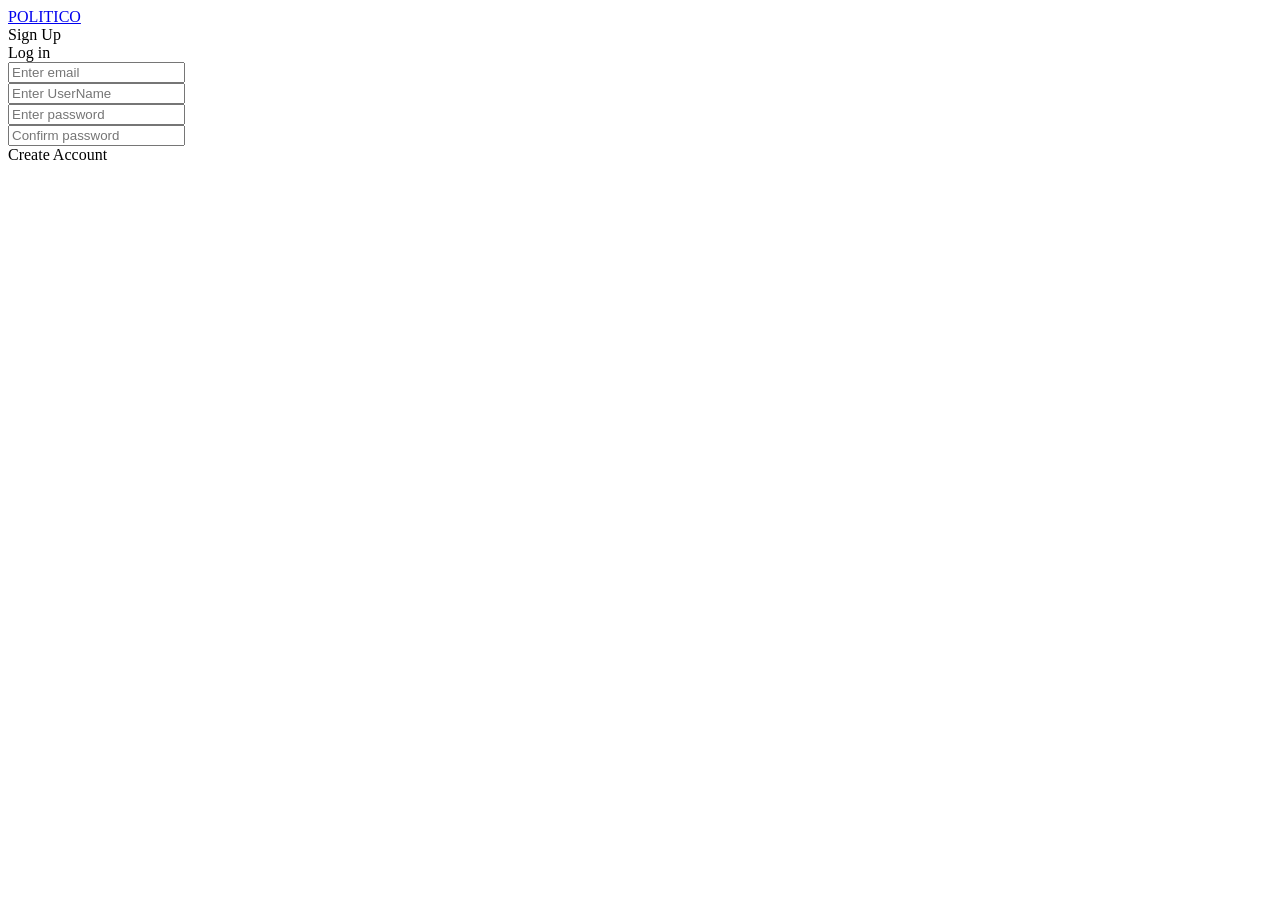
==== index.html @ 3e6734e0 "[#163531727] Added metadata" ====
<!DOCTYPE html>
<html lang="en">
<head>
    <meta charset="UTF-8">
    <meta name="viewport" content="width=device-width, initial-scale=1.0">
    <meta http-equiv="X-UA-Compatible" content="ie=edge">
    <title>Document</title>
    <link rel="stylesheet" href="./css/style.css">
    <script src="https://ajax.googleapis.com/ajax/libs/jquery/3.3.1/jquery.min.js"></script>
    <script>
    $(document).ready(function(){
        $(".login-form").hide();
        $(".login").css("background","none");
        
        $(".login").click(function(){
            $(".signup-form").hide();
            $(".login-form").show(); 
            $(".signup").css("background","none");
            $(".login").css("background","black");
        }
        );
        $(".signup").click(function(){
            $(".signup-form").show();
            $(".login-form").hide(); 
            $(".signup").css("background","black");
            $(".login").css("background","none");
        }
        );

    })</script>
</head>
<header>
    <div class= "wrapper">
            <div class="nav-bar">
                <div class="left-nav-bar">
                    <a href="#">POLITICO</a>
                </div>
                
     
            </div>
        </div> </header>
<body>
    <div class="container">
        <div class="signup"> Sign Up</div>
        <div class="login">Log in</div>

        <div class="signup-form">
            <input type="text" placeholder="Enter email" class="input"><br>
            <input type="text" placeholder="Enter UserName" class="input"><br>
            <input type="password" placeholder="Enter password" class="input"><br>
            <input type="password" placeholder="Confirm password" class="input"><br>
            <div class="button">Create Account</div>
        </div>

        <div class="login-form">
            <input type="text" class ="input" placeholder="Enter email or UserName" ><br>
            <input type="password" class="input" placeholder="password" ><br>
            <div class="button">Log-in</div>
            <span><a href="resetpassword.html">I Forgot my password</a></span>
        </div>
    </div>
</body>
</html>
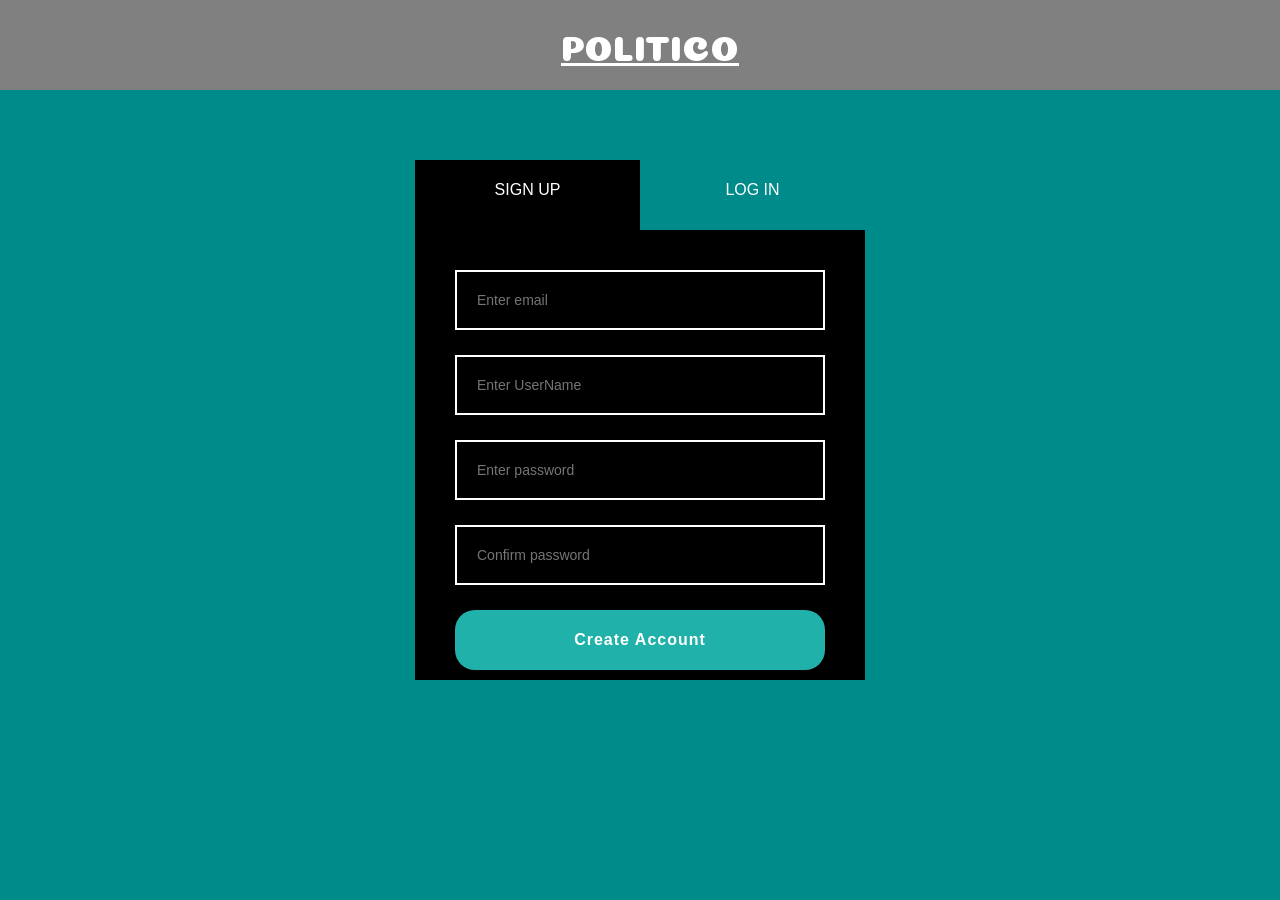
==== commit a5dc3eb0: "[#163531727] changed background color" ====
--- a/index.html
+++ b/index.html
@@ -56,7 +56,7 @@
             <input type="text" class ="input" placeholder="Enter email or UserName" ><br>
             <input type="password" class="input" placeholder="password" ><br>
             <div class="button">Log-in</div>
-            <span><a href="resetpassword.html">I Forgot my password</a></span>
+            <span><a href="resetpassword.html"></a>Forgot my password</a></span>
         </div>
     </div>
 </body>
--- a/css/style.css
+++ b/css/style.css
@@ -0,0 +1,128 @@
+@import url('https://fonts.googleapis.com/css?family=Coiny');
+*{
+    margin: 0;
+    padding: 0;
+    user-select: none;
+}
+body{
+    background-color: darkcyan;
+    font-family: sans-serif;
+    list-style: none;
+    text-decoration: none;
+
+}
+/* header{
+    background-color: grey ;
+    color: antiquewhite;
+    padding-top: 30px;
+    min-height: 50px;
+    
+} */
+.container{
+    width: 450px;
+    margin: 70px auto;
+
+}
+.signup,
+.login {
+    width:50%;
+    background-color: black;
+    height: 70px;
+    float: left;
+    text-align: center;
+    line-height: 60px;
+    text-transform: uppercase;
+    cursor: pointer;
+    color: white;
+}
+.login-form,
+.signup-form{
+    background-color:black;
+    box-sizing: border-box;
+    padding:40px;
+    clear: both;
+    height: 450px;
+    width: 100%;
+}
+.input{
+    box-sizing: border-box;
+    width: 100%;
+    padding: 20px;
+    margin-bottom: 25px;
+    border:2px solid white;
+    background:transparent;
+    color:white;
+    font-size: 14px;
+    outline:none;
+    transition: all 0.5s ease;
+
+}
+input:focus{
+    border: 2px solid lightseagreen;
+}
+.button{
+    width: 100%;
+    background-color:lightseagreen;
+    height: 60px;
+    line-height: 60px;
+    text-align: center;
+    font-weight: bold;
+    color: white;
+    letter-spacing: 1px;
+    cursor: pointer;
+    margin-bottom: 30px;
+    border-radius: 20px;
+}
+span a{
+    text-decoration: none;
+    color: white;
+}
+.wrapper{
+    width: 100%
+}
+.bugger{
+    display: none;
+}
+.nav-bar{
+    width: 100%;
+    height: 70px;
+    padding: 10px;
+    display: flex;
+    justify-content: space-around;
+    align-items: center;
+    position: relative;
+    background-color: grey;
+}
+.nav-bar .left-nav-bar a{
+font-family: 'Coiny', cursive;
+font-size: 35px;
+color:white;
+}
+.nav-bar .right-nav-bar ul li{
+display: inline-block;
+width: 120px;
+text-align: center;
+}
+.nav-bar .right-nav-bar ul a{
+    color: white;
+    text-transform: uppercase;
+    font-size: 14px;
+    font-weight: bold;
+    transition: all 0.5s ease;
+
+
+}
+.nav-bar a:hover {
+    background-color:lightseagreen;
+    color: black;
+  
+}
+/* .content{
+    position:absolute;
+    width: 40%;
+    top:30%;
+    left:50%;
+    height:18em;
+    transform:translateX(-50%) translateY(-50%);
+    color:#0E103D;
+} */
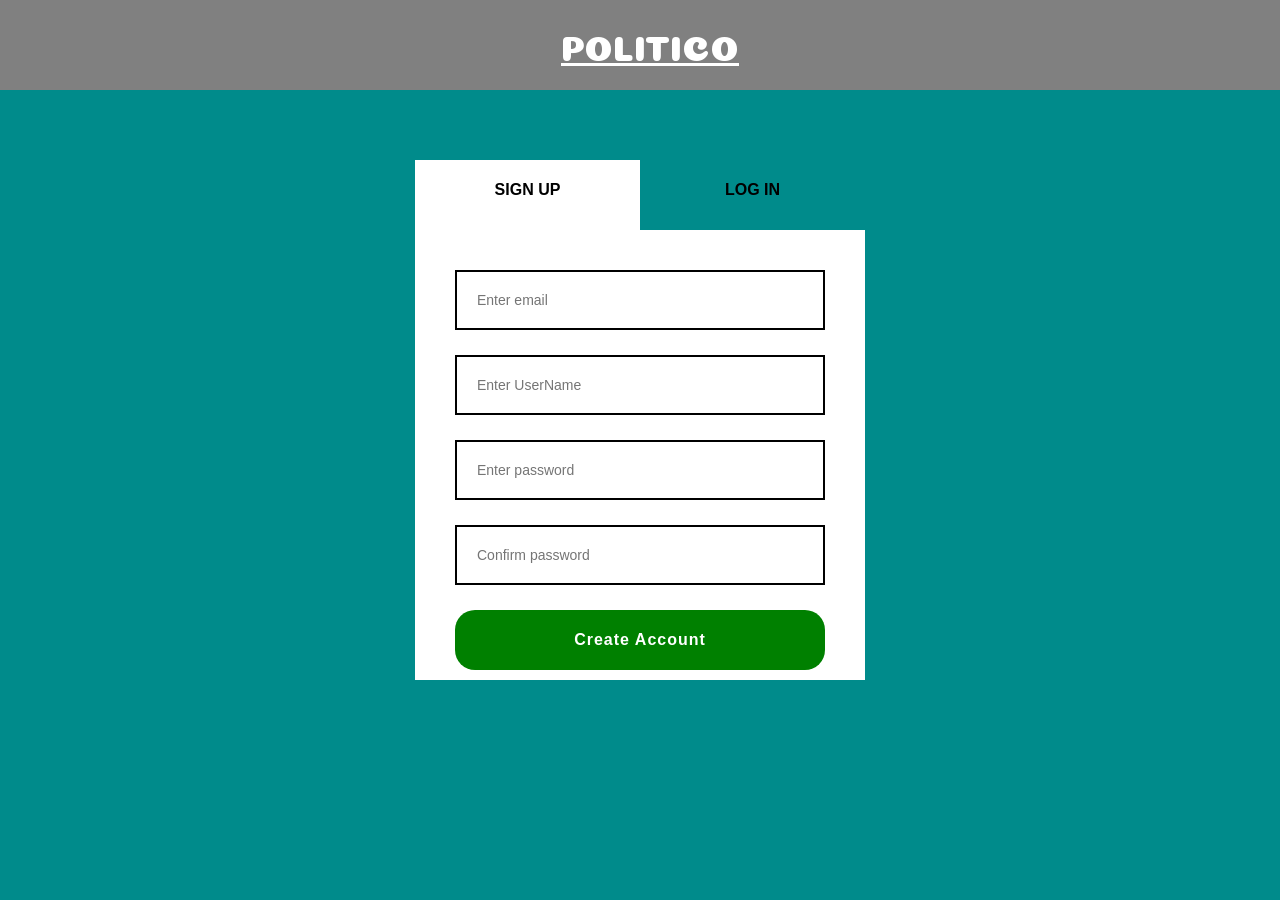
==== commit c2410193: "made changes to improve quality of Log-in Page" ====
--- a/index.html
+++ b/index.html
@@ -4,7 +4,7 @@
     <meta charset="UTF-8">
     <meta name="viewport" content="width=device-width, initial-scale=1.0">
     <meta http-equiv="X-UA-Compatible" content="ie=edge">
-    <title>Document</title>
+    <title>Log-in and Sign up here</title>
     <link rel="stylesheet" href="./css/style.css">
     <script src="https://ajax.googleapis.com/ajax/libs/jquery/3.3.1/jquery.min.js"></script>
     <script>
@@ -16,13 +16,13 @@
             $(".signup-form").hide();
             $(".login-form").show(); 
             $(".signup").css("background","none");
-            $(".login").css("background","black");
+            $(".login").css("background","white");
         }
         );
         $(".signup").click(function(){
             $(".signup-form").show();
             $(".login-form").hide(); 
-            $(".signup").css("background","black");
+            $(".signup").css("background","white");
             $(".login").css("background","none");
         }
         );
--- a/css/style.css
+++ b/css/style.css
@@ -26,43 +26,61 @@
 .signup,
 .login {
     width:50%;
-    background-color: black;
+    background-color:white;
     height: 70px;
     float: left;
     text-align: center;
     line-height: 60px;
     text-transform: uppercase;
     cursor: pointer;
-    color: white;
+    color:black;
+    font-weight: bold;
 }
 .login-form,
 .signup-form{
-    background-color:black;
+    background-color:white;
     box-sizing: border-box;
     padding:40px;
     clear: both;
     height: 450px;
     width: 100%;
 }
+
 .input{
     box-sizing: border-box;
     width: 100%;
     padding: 20px;
     margin-bottom: 25px;
-    border:2px solid white;
+    border:2px solid black;
     background:transparent;
-    color:white;
+    color:black;
     font-size: 14px;
     outline:none;
     transition: all 0.5s ease;
 
 }
 input:focus{
-    border: 2px solid lightseagreen;
+    border: 2px solid green;
+}
+
+.adminput{
+    box-sizing: border-box;
+    width: 100%;
+    padding: 20px;
+    margin-bottom: 25px;
+    border:2px solid black;
+    background:white;
+    color:black;
+    font-size: 14px;
+    outline:none;
+    transition: all 0.5s ease;
+}
+.adminput:focus{
+    border:2px solid green;
 }
 .button{
     width: 100%;
-    background-color:lightseagreen;
+    background-color:green;
     height: 60px;
     line-height: 60px;
     text-align: center;
@@ -99,15 +117,17 @@
 color:white;
 }
 .nav-bar .right-nav-bar ul li{
-display: inline-block;
+display: inline;
 width: 120px;
 text-align: center;
 }
 .nav-bar .right-nav-bar ul a{
     color: white;
-    text-transform: uppercase;
-    font-size: 14px;
+    font-size: 16px;
     font-weight: bold;
+    float: right;
+    display: inline;
+    padding: 0 40px 0 20px;
     transition: all 0.5s ease;
 
 
@@ -117,6 +137,20 @@
     color: black;
   
 }
+.btnedit{
+background-color:green;
+  border: none;
+  color: white;
+  padding: 15px 32px;
+  text-align: center;
+  text-decoration: none;
+  display: inline-block;
+  font-size: 16px;
+  height: 50px;
+  border-radius: 20px;
+
+}
+
 /* .content{
     position:absolute;
     width: 40%;
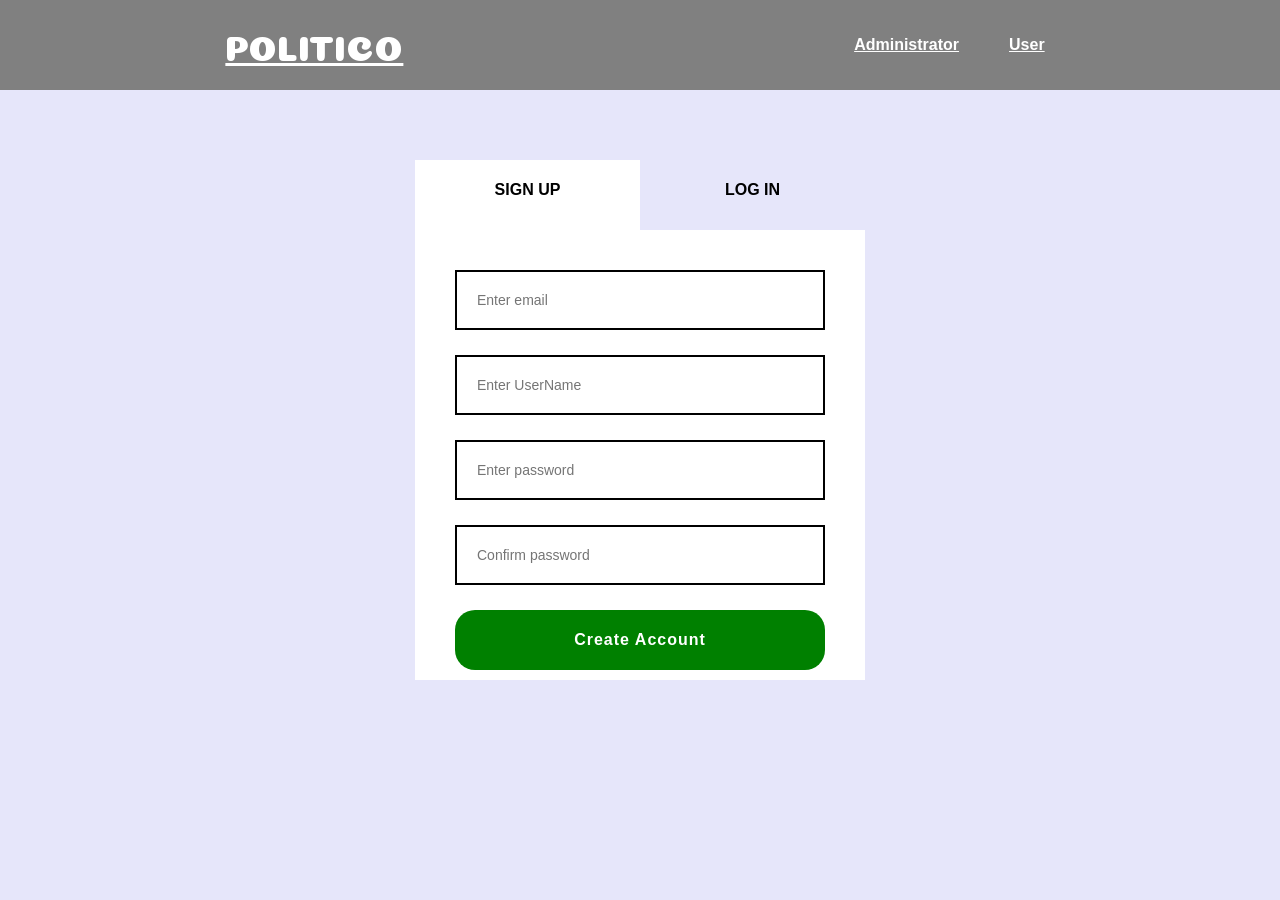
==== commit 475abdcd: "[bg #163662465]Edited the nav bar across all UI elements to improve on workflow and user experience" ====
--- a/index.html
+++ b/index.html
@@ -1,63 +1,86 @@
 <!DOCTYPE html>
 <html lang="en">
-<head>
-    <meta charset="UTF-8">
-    <meta name="viewport" content="width=device-width, initial-scale=1.0">
-    <meta http-equiv="X-UA-Compatible" content="ie=edge">
+  <head>
+    <meta charset="UTF-8" />
+    <meta name="viewport" content="width=device-width, initial-scale=1.0" />
+    <meta http-equiv="X-UA-Compatible" content="ie=edge" />
     <title>Log-in and Sign up here</title>
-    <link rel="stylesheet" href="./css/style.css">
+    <link rel="stylesheet" href="./css/style.css" />
     <script src="https://ajax.googleapis.com/ajax/libs/jquery/3.3.1/jquery.min.js"></script>
     <script>
-    $(document).ready(function(){
+      $(document).ready(function() {
         $(".login-form").hide();
-        $(".login").css("background","none");
-        
-        $(".login").click(function(){
-            $(".signup-form").hide();
-            $(".login-form").show(); 
-            $(".signup").css("background","none");
-            $(".login").css("background","white");
-        }
-        );
-        $(".signup").click(function(){
-            $(".signup-form").show();
-            $(".login-form").hide(); 
-            $(".signup").css("background","white");
-            $(".login").css("background","none");
-        }
-        );
+        $(".login").css("background", "none");
 
-    })</script>
-</head>
-<header>
-    <div class= "wrapper">
-            <div class="nav-bar">
-                <div class="left-nav-bar">
-                    <a href="#">POLITICO</a>
-                </div>
-                
-     
+        $(".login").click(function() {
+          $(".signup-form").hide();
+          $(".login-form").show();
+          $(".signup").css("background", "none");
+          $(".login").css("background", "white");
+        });
+        $(".signup").click(function() {
+          $(".signup-form").show();
+          $(".login-form").hide();
+          $(".signup").css("background", "white");
+          $(".login").css("background", "none");
+        });
+      });
+    </script>
+  </head>
+  <header>
+    <div class="wrapper">
+      <div class="nav-bar">
+        <div class="left-nav-bar">
+          <a href="index.html">POLITICO</a>
+        </div>
+        <div class="right-nav-bar">
+                <ul>
+                    <li><a href="profile.html">User </a> </li>
+                    <li><a href="admindash.html">Administrator</a></li>  
+                </ul>
             </div>
-        </div> </header>
-<body>
+      </div>
+    </div>
+  </header>
+  <body>
     <div class="container">
-        <div class="signup"> Sign Up</div>
-        <div class="login">Log in</div>
+      <div class="signup">Sign Up</div>
+      <div class="login">Log in</div>
 
-        <div class="signup-form">
-            <input type="text" placeholder="Enter email" class="input"><br>
-            <input type="text" placeholder="Enter UserName" class="input"><br>
-            <input type="password" placeholder="Enter password" class="input"><br>
-            <input type="password" placeholder="Confirm password" class="input"><br>
-            <div class="button">Create Account</div>
-        </div>
+      <div class="signup-form">
+        <input type="text" placeholder="Enter email" class="input" /><br />
+        <input type="text" placeholder="Enter UserName" class="input" /><br />
+        <input
+          type="password"
+          placeholder="Enter password"
+          class="input"
+        /><br />
+        <input
+          type="password"
+          placeholder="Confirm password"
+          class="input"
+        /><br />
+        <div class="button" onclick="myFunction1()">Create Account</div>
+      </div>
 
-        <div class="login-form">
-            <input type="text" class ="input" placeholder="Enter email or UserName" ><br>
-            <input type="password" class="input" placeholder="password" ><br>
-            <div class="button">Log-in</div>
-            <span><a href="resetpassword.html"></a>Forgot my password</a></span>
-        </div>
+      <div class="login-form">
+        <input
+          type="text"
+          class="input"
+          placeholder="Enter email or UserName"
+        /><br />
+        <input type="password" class="input" placeholder="password" /><br />
+        <div class="button" onclick="myFunction()">Log-in</div>
+        <span><a href="resetpassword.html">I Forgot my password</a></span>
+      </div>
     </div>
-</body>
-</html>+    <script>
+      function myFunction() {
+        location.replace("profile.html");
+      }
+      function myFunction1() {
+        location.replace("admindash.html");
+      }
+    </script>
+  </body>
+</html>
--- a/css/style.css
+++ b/css/style.css
@@ -1,15 +1,14 @@
-@import url('https://fonts.googleapis.com/css?family=Coiny');
-*{
-    margin: 0;
-    padding: 0;
-    user-select: none;
-}
-body{
-    background-color: darkcyan;
-    font-family: sans-serif;
-    list-style: none;
-    text-decoration: none;
-
+@import url("https://fonts.googleapis.com/css?family=Coiny");
+* {
+  margin: 0;
+  padding: 0;
+  user-select: none;
+}
+body {
+  background-color: lavender;
+  font-family: sans-serif;
+  list-style: none;
+  text-decoration: none;
 }
 /* header{
     background-color: grey ;
@@ -18,137 +17,220 @@
     min-height: 50px;
     
 } */
-.container{
-    width: 450px;
-    margin: 70px auto;
-
+.container {
+  width: 450px;
+  margin: 70px auto;
 }
 .signup,
 .login {
-    width:50%;
-    background-color:white;
-    height: 70px;
-    float: left;
-    text-align: center;
-    line-height: 60px;
-    text-transform: uppercase;
-    cursor: pointer;
-    color:black;
-    font-weight: bold;
+  width: 50%;
+  background-color: white;
+  height: 70px;
+  float: left;
+  text-align: center;
+  line-height: 60px;
+  text-transform: uppercase;
+  cursor: pointer;
+  color: black;
+  font-weight: bold;
 }
 .login-form,
-.signup-form{
-    background-color:white;
-    box-sizing: border-box;
-    padding:40px;
-    clear: both;
-    height: 450px;
-    width: 100%;
-}
-
-.input{
-    box-sizing: border-box;
-    width: 100%;
-    padding: 20px;
-    margin-bottom: 25px;
-    border:2px solid black;
-    background:transparent;
-    color:black;
-    font-size: 14px;
-    outline:none;
-    transition: all 0.5s ease;
-
-}
-input:focus{
-    border: 2px solid green;
-}
-
-.adminput{
-    box-sizing: border-box;
-    width: 100%;
-    padding: 20px;
-    margin-bottom: 25px;
-    border:2px solid black;
-    background:white;
-    color:black;
-    font-size: 14px;
-    outline:none;
-    transition: all 0.5s ease;
-}
-.adminput:focus{
-    border:2px solid green;
-}
-.button{
-    width: 100%;
-    background-color:green;
-    height: 60px;
-    line-height: 60px;
-    text-align: center;
-    font-weight: bold;
-    color: white;
-    letter-spacing: 1px;
-    cursor: pointer;
-    margin-bottom: 30px;
-    border-radius: 20px;
-}
-span a{
-    text-decoration: none;
-    color: white;
-}
-.wrapper{
-    width: 100%
-}
-.bugger{
-    display: none;
-}
-.nav-bar{
-    width: 100%;
-    height: 70px;
-    padding: 10px;
-    display: flex;
-    justify-content: space-around;
-    align-items: center;
-    position: relative;
-    background-color: grey;
-}
-.nav-bar .left-nav-bar a{
-font-family: 'Coiny', cursive;
-font-size: 35px;
-color:white;
-}
-.nav-bar .right-nav-bar ul li{
-display: inline;
-width: 120px;
-text-align: center;
-}
-.nav-bar .right-nav-bar ul a{
-    color: white;
-    font-size: 16px;
-    font-weight: bold;
-    float: right;
-    display: inline;
-    padding: 0 40px 0 20px;
-    transition: all 0.5s ease;
-
-
-}
+.signup-form {
+  background-color: white;
+  box-sizing: border-box;
+  padding: 40px;
+  clear: both;
+  height: 450px;
+  width: 100%;
+}
+
+.input {
+  box-sizing: border-box;
+  width: 100%;
+  padding: 20px;
+  margin-bottom: 25px;
+  border: 2px solid black;
+  background: transparent;
+  color: black;
+  font-size: 14px;
+  outline: none;
+  transition: all 0.5s ease;
+}
+input:focus {
+  border: 2px solid green;
+}
+
+.adminput {
+  box-sizing: border-box;
+  width: 100%;
+  padding: 20px;
+  margin-bottom: 25px;
+  border: 2px solid black;
+  background: white;
+  color: black;
+  font-size: 14px;
+  outline: none;
+  transition: all 0.5s ease;
+}
+.adminput:focus {
+  border: 2px solid green;
+}
+.button {
+  width: 100%;
+  background-color: green;
+  height: 60px;
+  line-height: 60px;
+  text-align: center;
+  font-weight: bold;
+  color: white;
+  letter-spacing: 1px;
+  cursor: pointer;
+  margin-bottom: 30px;
+  border-radius: 20px;
+}
+.button :hover {
+  background-color: darkcyan;
+  color: black;
+}
+span a {
+  text-decoration: none;
+  color: blue;
+}
+.wrapper {
+  width: 100%;
+}
+.bugger {
+  display: none;
+}
+.nav-bar {
+  width: 100%;
+  height: 70px;
+  padding: 10px;
+  display: flex;
+  justify-content: space-around;
+  align-items: center;
+  position: relative;
+  background-color: grey;
+}
+.nav-bar .left-nav-bar a {
+  font-family: "Coiny", cursive;
+  font-size: 35px;
+  color: white;
+}
+.nav-bar .right-nav-bar ul li {
+  display: inline;
+  width: 120px;
+  text-align: center;
+}
+.nav-bar .right-nav-bar ul a {
+  color: white;
+  font-size: 16px;
+  font-weight: bold;
+  float: right;
+  display: inline;
+  padding: 0 30px 0 20px;
+  transition: all 0.5s ease;
+}
+.active,
 .nav-bar a:hover {
-    background-color:lightseagreen;
-    color: black;
-  
-}
-.btnedit{
-background-color:green;
+  background-color: lightseagreen;
+  color: black;
+}
+
+.btnedit {
+  background-color: green;
   border: none;
   color: white;
   padding: 15px 32px;
   text-align: center;
   text-decoration: none;
   display: inline-block;
+  font-size: 14px;
+  height: 50px;
+  border-radius: 10px;
+  font-weight: bold;
+}
+.btndelete {
+  background-color: red;
+  border: none;
+  color: white;
+  padding: 15px 32px;
+  text-align: center;
+  text-decoration: none;
+  display: inline-block;
+  font-size: 14px;
+  height: 50px;
+  border-radius: 10px;
+  font-weight: bold;
+}
+/* Added table */
+table {
+  font-family: sans-serif;
+  width: 1200px;
+  border-collapse: collapse;
+  background-color: antiquewhite;
+  align: center;
+  padding: 10px;
+  margin-left: auto;
+  margin-right: auto;
+  margin-top: 60px;
+}
+td,
+th {
+  border: 1px solid black;
+  text-align: left;
+  padding: 10px;
+}
+tr:nth-child(even) {
+  background-color: darkgrey;
+}
+h2 {
+  margin: 0;
+  padding: 20px 0 20px;
+  text-align: center;
+  font-size: 22px;
+}
+.voteform {
+  width: 100%;
+  height: 480px;
+  background: white;
+  color: black;
+  top: 50%;
+  left: 50%;
+  box-sizing: border-box;
+  padding: 40px;
   font-size: 16px;
-  height: 50px;
-  border-radius: 20px;
-
+  font-weight: bold;
+  border-radius: 5px;
+}
+
+.gridcontainer {
+  display: grid;
+  grid-template-columns: auto auto auto;
+  background-color: white;
+  padding: 10px;
+  grid-column-gap: 20px;
+  grid-row-gap: 50px;
+}
+.grid-item {
+  background-color: rgba(255, 255, 255, 0.8);
+  border: 1px solid rgba(0, 0, 0, 0.8);
+  padding: 20px;
+  font-size: 30px;
+  text-align: center;
+  box-shadow: 0 4px 8px 0 rgba(0, 0, 0, 0.2);
+  border: 1px solid rgba(0, 0, 0, 0.212);
+  padding: 20px;
+  font-size: 20px;
+  font-weight: lighter;
+  text-align: center;
+}
+.containerdash {
+  width: 600px;
+  margin: 200px auto;
+}
+.containerdash h2 {
+  margin: 35px 0;
 }
 
 /* .content{
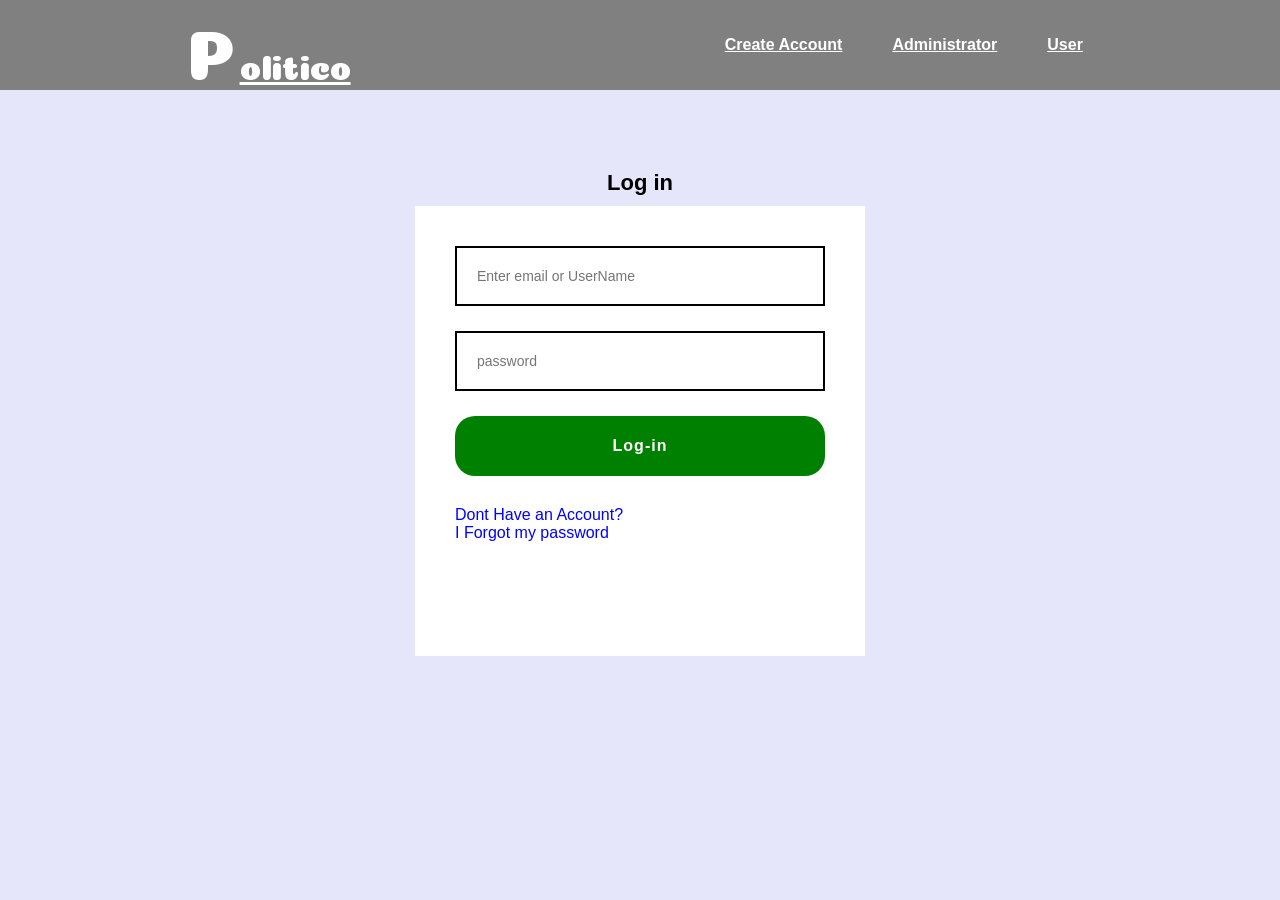
==== commit 53f32119: "[Finishes #163674438] Finishes with improving the flow of pages and separating the log in and sign-u" ====
--- a/index.html
+++ b/index.html
@@ -6,63 +6,26 @@
     <meta http-equiv="X-UA-Compatible" content="ie=edge" />
     <title>Log-in and Sign up here</title>
     <link rel="stylesheet" href="./css/style.css" />
-    <script src="https://ajax.googleapis.com/ajax/libs/jquery/3.3.1/jquery.min.js"></script>
-    <script>
-      $(document).ready(function() {
-        $(".login-form").hide();
-        $(".login").css("background", "none");
+  </head>
 
-        $(".login").click(function() {
-          $(".signup-form").hide();
-          $(".login-form").show();
-          $(".signup").css("background", "none");
-          $(".login").css("background", "white");
-        });
-        $(".signup").click(function() {
-          $(".signup-form").show();
-          $(".login-form").hide();
-          $(".signup").css("background", "white");
-          $(".login").css("background", "none");
-        });
-      });
-    </script>
-  </head>
-  <header>
+  <body>
     <div class="wrapper">
       <div class="nav-bar">
         <div class="left-nav-bar">
-          <a href="index.html">POLITICO</a>
+          <a class="link" href="index.html">P</a>
+          <a class="link" href="index.html">olitico</a>
         </div>
         <div class="right-nav-bar">
-                <ul>
-                    <li><a href="profile.html">User </a> </li>
-                    <li><a href="admindash.html">Administrator</a></li>  
-                </ul>
-            </div>
+          <ul>
+            <li><a href="profile.html">User </a></li>
+            <li><a href="admindash.html">Administrator</a></li>
+            <li><a href="signup.html">Create Account</a></li>
+          </ul>
+        </div>
       </div>
     </div>
-  </header>
-  <body>
     <div class="container">
-      <div class="signup">Sign Up</div>
-      <div class="login">Log in</div>
-
-      <div class="signup-form">
-        <input type="text" placeholder="Enter email" class="input" /><br />
-        <input type="text" placeholder="Enter UserName" class="input" /><br />
-        <input
-          type="password"
-          placeholder="Enter password"
-          class="input"
-        /><br />
-        <input
-          type="password"
-          placeholder="Confirm password"
-          class="input"
-        /><br />
-        <div class="button" onclick="myFunction1()">Create Account</div>
-      </div>
-
+      <h2>Log in</h2>
       <div class="login-form">
         <input
           type="text"
@@ -70,14 +33,13 @@
           placeholder="Enter email or UserName"
         /><br />
         <input type="password" class="input" placeholder="password" /><br />
-        <div class="button" onclick="myFunction()">Log-in</div>
+        <div class="button" onclick="myFunction1()">Log-in</div>
+        <span><a href="signup.html">Dont Have an Account?</a></span
+        ><br />
         <span><a href="resetpassword.html">I Forgot my password</a></span>
       </div>
     </div>
     <script>
-      function myFunction() {
-        location.replace("profile.html");
-      }
       function myFunction1() {
         location.replace("admindash.html");
       }
--- a/css/style.css
+++ b/css/style.css
@@ -10,13 +10,6 @@
   list-style: none;
   text-decoration: none;
 }
-/* header{
-    background-color: grey ;
-    color: antiquewhite;
-    padding-top: 30px;
-    min-height: 50px;
-    
-} */
 .container {
   width: 450px;
   margin: 70px auto;
@@ -88,7 +81,7 @@
   margin-bottom: 30px;
   border-radius: 20px;
 }
-.button :hover {
+.button:hover {
   background-color: darkcyan;
   color: black;
 }
@@ -114,8 +107,16 @@
 }
 .nav-bar .left-nav-bar a {
   font-family: "Coiny", cursive;
+  color: white;
+}
+.link:first-child {
+  text-decoration: none;
+  font-size: 70px;
+}
+
+.link:nth-child(2) {
+  align-self: center;
   font-size: 35px;
-  color: white;
 }
 .nav-bar .right-nav-bar ul li {
   display: inline;
@@ -163,7 +164,6 @@
   border-radius: 10px;
   font-weight: bold;
 }
-/* Added table */
 table {
   font-family: sans-serif;
   width: 1200px;
@@ -186,7 +186,7 @@
 }
 h2 {
   margin: 0;
-  padding: 20px 0 20px;
+  padding: 10px 0 10px;
   text-align: center;
   font-size: 22px;
 }
@@ -215,30 +215,31 @@
 .grid-item {
   background-color: rgba(255, 255, 255, 0.8);
   border: 1px solid rgba(0, 0, 0, 0.8);
-  padding: 20px;
-  font-size: 30px;
-  text-align: center;
+  padding: 10px;
+  font-size: 20px;
+  text-align: left;
   box-shadow: 0 4px 8px 0 rgba(0, 0, 0, 0.2);
   border: 1px solid rgba(0, 0, 0, 0.212);
-  padding: 20px;
-  font-size: 20px;
   font-weight: lighter;
-  text-align: center;
+  margin-top: 20px;
+  margin-left: 5px;
+  margin-right: 5px;
 }
 .containerdash {
-  width: 600px;
-  margin: 200px auto;
+  width: 80%;
+  height: 80%;
 }
 .containerdash h2 {
   margin: 35px 0;
 }
 
-/* .content{
-    position:absolute;
-    width: 40%;
-    top:30%;
-    left:50%;
-    height:18em;
-    transform:translateX(-50%) translateY(-50%);
-    color:#0E103D;
-} */
+.side-bar {
+  float: left;
+  height: 600px;
+  width: 25%;
+  background: #b4ced6;
+}
+.content {
+  float: right;
+  margin-top: 30px;
+}
